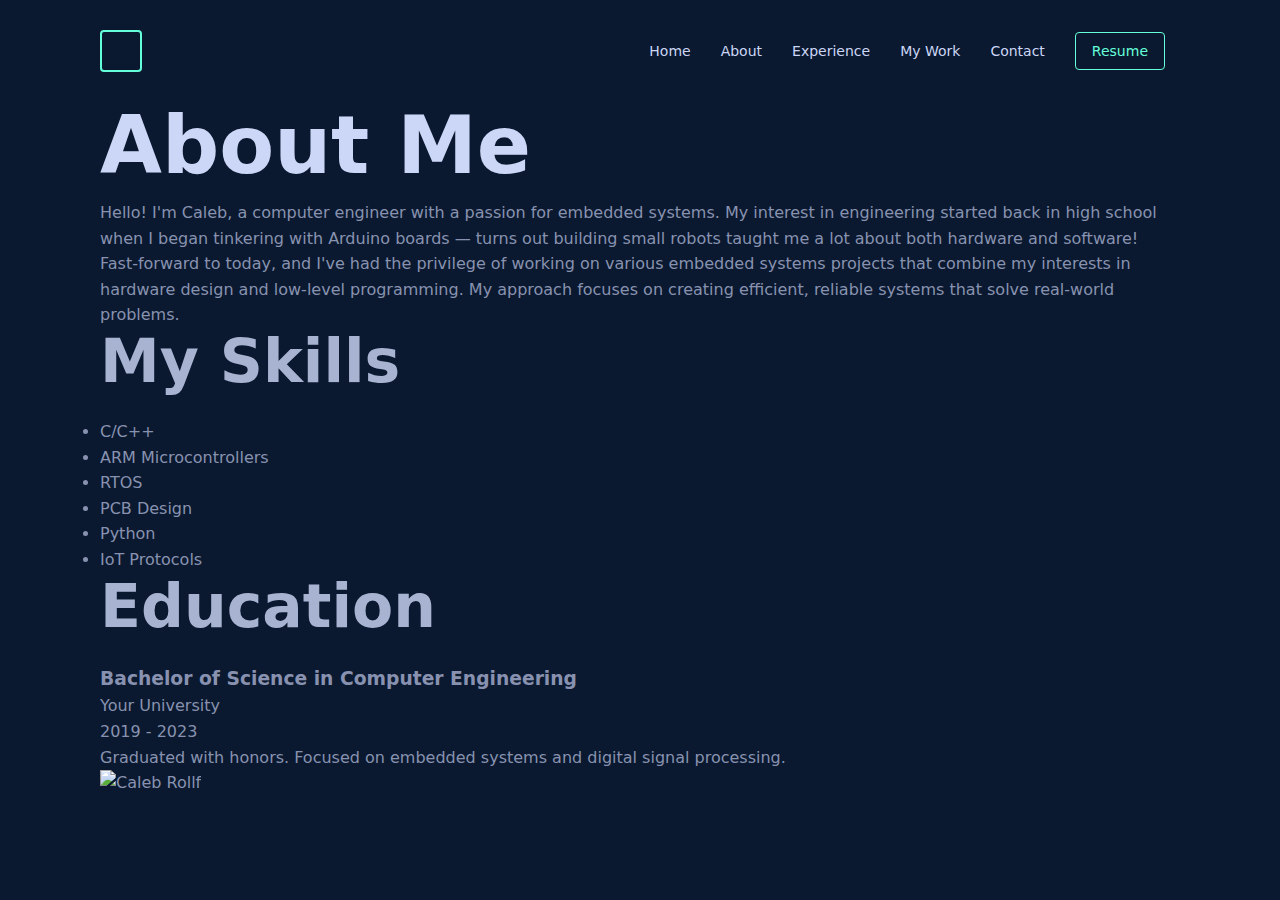
==== about.html @ 7b2e9198 "Added about.htm and Modified index.html href" ====
<!DOCTYPE html>
<html lang="en">
<head>
    <meta charset="UTF-8">
    <meta name="viewport" content="width=device-width, initial-scale=1.0">
    <title>About Caleb Rollf - Portfolio</title>
    <link rel="stylesheet" href="styles.css">
    <script src="https://cdnjs.cloudflare.com/ajax/libs/font-awesome/6.4.0/js/all.min.js"></script>
</head>
<body>
    <div class="container">
        <header>
            <div class="logo">
                <a href="index.html"><div class="logo-icon"></div></a>
            </div>
            <nav>
                <ul>
                    <li><a href="index.html">Home</a></li>
                    <li><a href="about.html" class="active">About</a></li>
                    <li><a href="experience.html">Experience</a></li>
                    <li><a href="work.html">My Work</a></li>
                    <li><a href="contact.html">Contact</a></li>
                    <li><a href="#resume" class="resume-btn">Resume</a></li>
                </ul>
            </nav>
        </header>

        <main>
            <section class="about-page">
                <h1>About Me</h1>
                
                <div class="about-content">
                    <div class="about-text">
                        <p>Hello! I'm Caleb, a computer engineer with a passion for embedded systems. My interest in engineering started back in high school when I began tinkering with Arduino boards — turns out building small robots taught me a lot about both hardware and software!</p>
                        
                        <p>Fast-forward to today, and I've had the privilege of working on various embedded systems projects that combine my interests in hardware design and low-level programming. My approach focuses on creating efficient, reliable systems that solve real-world problems.</p>
                        
                        <h2>My Skills</h2>
                        <ul class="skills-list">
                            <li>C/C++</li>
                            <li>ARM Microcontrollers</li>
                            <li>RTOS</li>
                            <li>PCB Design</li>
                            <li>Python</li>
                            <li>IoT Protocols</li>
                        </ul>
                        
                        <h2>Education</h2>
                        <div class="education">
                            <div class="education-item">
                                <h3>Bachelor of Science in Computer Engineering</h3>
                                <p class="institution">Your University</p>
                                <p class="date">2019 - 2023</p>
                                <p>Graduated with honors. Focused on embedded systems and digital signal processing.</p>
                            </div>
                        </div>
                    </div>
                    <div class="about-pic">
                        <div class="wrapper">
                            <img src="images/about-pic.jpg" alt="Caleb Rollf" width="300" height="300">
                        </div>
                    </div>
                </div>
            </section>
        </main>

        <footer>
            <div class="social-links">
                <a href="#" aria-label="GitHub"><i class="fab fa-github"></i></a>
                <!-- Add more social links as needed -->
            </div>
        </footer>
    </div>
    <script src="script.js"></script>
</body>
</html>
---- styles.css ----
:root {
    --dark-navy: #0a192f;
    --navy: #112240;
    --light-navy: #172a45;
    --lightest-navy: #303C55;
    --slate: #8892b0;
    --light-slate: #a8b2d1;
    --lightest-slate: #ccd6f6;
    --white: #e6f1ff;
    --green: #64ffda;
    --font-sans: 'Calibre', 'San Francisco', 'SF Pro Text', -apple-system, system-ui, sans-serif;
    --font-mono: 'SF Mono', 'Fira Code', 'Fira Mono', 'Roboto Mono', monospace;
    --transition: all 0.25s cubic-bezier(0.645, 0.045, 0.355, 1);
}

/* Reset */
* {
    margin: 0;
    padding: 0;
    box-sizing: border-box;
}

body {
    background-color: var(--dark-navy);
    color: var(--slate);
    font-family: var(--font-sans);
    line-height: 1.6;
    overflow-x: hidden;
}

.container {
    width: 100%;
    min-height: 100vh;
    display: flex;
    flex-direction: column;
    padding: 0 100px;
}

/* Header & Navigation */
header {
    display: flex;
    justify-content: space-between;
    align-items: center;
    padding: 30px 0;
    width: 100%;
}

.logo-icon {
    width: 42px;
    height: 42px;
    border: 2px solid var(--green);
    border-radius: 4px;
    transition: var(--transition);
}

.logo-icon:hover {
    background-color: rgba(100, 255, 218, 0.1);
}

nav ul {
    display: flex;
    list-style: none;
    align-items: center;
}

nav ul li {
    margin: 0 15px;
}

nav ul li a {
    color: var(--lightest-slate);
    text-decoration: none;
    font-size: 14px;
    transition: var(--transition);
}

nav ul li a:hover {
    color: var(--green);
}

.resume-btn {
    color: var(--green);
    background-color: transparent;
    border: 1px solid var(--green);
    border-radius: 4px;
    padding: 10px 16px;
    font-size: 14px;
    transition: var(--transition);
}

.resume-btn:hover {
    background-color: rgba(100, 255, 218, 0.1);
}

/* Hero Section */
.hero {
    display: flex;
    flex-direction: column;
    align-items: flex-start;
    justify-content: center;
    min-height: calc(100vh - 200px);
    margin-top: 50px;
}

.profile-pic-container {
    margin-bottom: 30px;
}

.profile-pic {
    width: 120px;
    height: 120px;
    border-radius: 50%;
    background-color: transparent;
    background-image: url('images/profile-pic.jpg');
    background-size: cover;
    background-position: center;
    border: 2px solid var(--green);
}

.greeting {
    color: var(--green);
    font-family: var(--font-mono);
    font-size: 16px;
    margin-bottom: 20px;
}

h1 {
    color: var(--lightest-slate);
    font-size: 80px;
    font-weight: 700;
    line-height: 1.1;
    margin-bottom: 10px;
}

h2 {
    color: var(--light-slate);
    font-size: 60px;
    font-weight: 600;
    line-height: 1.1;
    margin-bottom: 25px;
}

.description {
    max-width: 540px;
    margin-bottom: 50px;
    font-size: 20px;
}

.company {
    color: var(--green);
}

.cta-button {
    display: inline-block;
    color: var(--green);
    background-color: transparent;
    border: 1px solid var(--green);
    border-radius: 4px;
    padding: 15px 20px;
    font-size: 16px;
    text-decoration: none;
    transition: var(--transition);
}

.cta-button:hover {
    background-color: rgba(100, 255, 218, 0.1);
}

/* Footer */
footer {
    padding: 20px 0;
    margin-top: auto;
}

.social-links {
    display: flex;
    justify-content: center;
}

.social-links a {
    color: var(--light-slate);
    font-size: 22px;
    margin: 0 10px;
    transition: var(--transition);
}

.social-links a:hover {
    color: var(--green);
    transform: translateY(-3px);
}

/* Responsive Design */
@media (max-width: 768px) {
    .container {
        padding: 0 50px;
    }
    
    h1 {
        font-size: 60px;
    }
    
    h2 {
        font-size: 40px;
    }
    
    .description {
        font-size: 18px;
    }
}

@media (max-width: 480px) {
    .container {
        padding: 0 25px;
    }
    
    h1 {
        font-size: 40px;
    }
    
    h2 {
        font-size: 30px;
    }
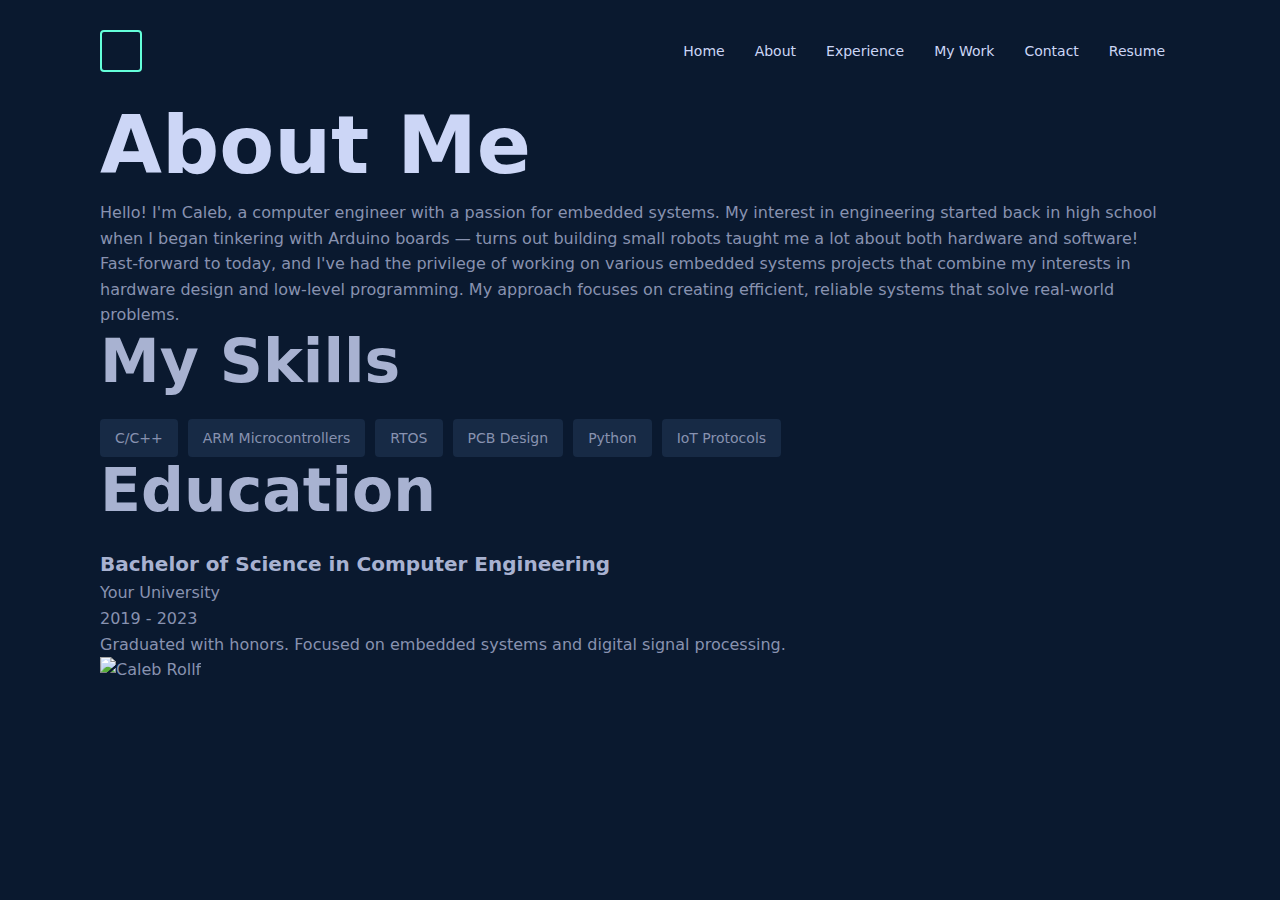
==== commit ce3b6fdb: "Updated src for css and js in about and index" ====
--- a/about.html
+++ b/about.html
@@ -4,7 +4,7 @@
     <meta charset="UTF-8">
     <meta name="viewport" content="width=device-width, initial-scale=1.0">
     <title>About Caleb Rollf - Portfolio</title>
-    <link rel="stylesheet" href="styles.css">
+    <link rel="stylesheet" href="assets/css/styles.css">
     <script src="https://cdnjs.cloudflare.com/ajax/libs/font-awesome/6.4.0/js/all.min.js"></script>
 </head>
 <body>
@@ -71,6 +71,6 @@
             </div>
         </footer>
     </div>
-    <script src="script.js"></script>
+    <script src="assets/js/script.js"></script>
 </body>
 </html>
--- a/assets/css/styles.css
+++ b/assets/css/styles.css
@@ -0,0 +1,472 @@
+:root {
+    --dark-navy: #0a192f;
+    --navy: #112240;
+    --light-navy: #172a45;
+    --lightest-navy: #303C55;
+    --slate: #8892b0;
+    --light-slate: #a8b2d1;
+    --lightest-slate: #ccd6f6;
+    --white: #e6f1ff;
+    --green: #64ffda;
+    --font-sans: 'Calibre', 'San Francisco', 'SF Pro Text', -apple-system, system-ui, sans-serif;
+    --font-mono: 'SF Mono', 'Fira Code', 'Fira Mono', 'Roboto Mono', monospace;
+    --transition: all 0.25s cubic-bezier(0.645, 0.045, 0.355, 1);
+}
+
+/* Reset */
+* {
+    margin: 0;
+    padding: 0;
+    box-sizing: border-box;
+}
+
+body {
+    background-color: var(--dark-navy);
+    color: var(--slate);
+    font-family: var(--font-sans);
+    line-height: 1.6;
+    overflow-x: hidden;
+}
+
+.container {
+    width: 100%;
+    min-height: 100vh;
+    display: flex;
+    flex-direction: column;
+    padding: 0 100px;
+}
+
+/* Header & Navigation */
+header {
+    display: flex;
+    justify-content: space-between;
+    align-items: center;
+    padding: 30px 0;
+    width: 100%;
+}
+
+.logo-icon {
+    width: 42px;
+    height: 42px;
+    border: 2px solid var(--green);
+    border-radius: 4px;
+    transition: var(--transition);
+}
+
+.logo-icon:hover {
+    background-color: rgba(100, 255, 218, 0.1);
+}
+
+nav ul {
+    display: flex;
+    list-style: none;
+    align-items: center;
+}
+
+nav ul li {
+    margin: 0 15px;
+}
+
+nav ul li a {
+    color: var(--lightest-slate);
+    text-decoration: none;
+    font-size: 14px;
+    transition: var(--transition);
+}
+
+nav ul li a:hover {
+    color: var(--green);
+}
+
+.project-btn {
+    color: var(--green);
+    background-color: transparent;
+    border: 1px solid var(--green);
+    border-radius: 4px;
+    padding: 10px 16px;
+    font-size: 14px;
+    transition: var(--transition);
+}
+
+.project-btn:hover {
+    background-color: rgba(100, 255, 218, 0.1);
+}
+
+/* Hero Section */
+.hero {
+    display: flex;
+    flex-direction: column;
+    align-items: flex-start;
+    justify-content: center;
+    min-height: calc(100vh - 200px);
+    margin-top: 50px;
+}
+
+.profile-pic-container {
+    margin-bottom: 30px;
+}
+
+.profile-pic {
+    width: 120px;
+    height: 120px;
+    border-radius: 50%;
+    background-color: transparent;
+    background-image: url('images/profile-pic.jpg');
+    background-size: cover;
+    background-position: center;
+    border: 2px solid var(--green);
+}
+
+.greeting {
+    color: var(--green);
+    font-family: var(--font-mono);
+    font-size: 16px;
+    margin-bottom: 20px;
+}
+
+h1 {
+    color: var(--lightest-slate);
+    font-size: 80px;
+    font-weight: 700;
+    line-height: 1.1;
+    margin-bottom: 10px;
+}
+
+h2 {
+    color: var(--light-slate);
+    font-size: 60px;
+    font-weight: 600;
+    line-height: 1.1;
+    margin-bottom: 25px;
+}
+
+.description {
+    max-width: 540px;
+    margin-bottom: 50px;
+    font-size: 20px;
+}
+
+.company {
+    color: var(--green);
+}
+
+.cta-button {
+    display: inline-block;
+    color: var(--green);
+    background-color: transparent;
+    border: 1px solid var(--green);
+    border-radius: 4px;
+    padding: 15px 20px;
+    font-size: 16px;
+    text-decoration: none;
+    transition: var(--transition);
+}
+
+.cta-button:hover {
+    background-color: rgba(100, 255, 218, 0.1);
+}
+
+/* Footer */
+.contact-section {
+    padding: 80px 0;
+    background-color: var(--navy); /* Slightly lighter background for contrast */
+    position: relative;
+    min-height: 60vh; /* Makes it substantial but not full screen */
+    display: flex;
+    align-items: center;
+}
+
+.contact-inner {
+    max-width: 800px;
+    margin: 0 auto;
+    padding: 0 50px;
+    width: 100%;
+}
+
+.section-title {
+    font-size: 32px;
+    margin-bottom: 50px;
+    color: var(--lightest-slate);
+    display: flex;
+    align-items: baseline;
+}
+
+.section-number {
+    color: var(--green);
+    font-family: var(--font-mono);
+    font-size: 20px;
+    margin-right: 10px;
+}
+
+.contact-container {
+    display: flex;
+    flex-direction: column;
+    align-items: center;
+    text-align: center;
+    border-radius: 10px;
+    background-color: var(--light-navy);
+    padding: 40px;
+    box-shadow: 0 10px 30px -15px rgba(2, 12, 27, 0.7);
+}
+
+.contact-text h3 {
+    color: var(--lightest-slate);
+    font-size: 32px;
+    margin-bottom: 15px;
+}
+
+.contact-text p {
+    color: var(--light-slate);
+    font-size: 18px;
+    max-width: 500px;
+    margin: 0 auto 30px;
+}
+
+.contact-cta {
+    margin: 20px 0 40px;
+}
+
+.contact-button {
+    background-color: transparent;
+    color: var(--green);
+    border: 1px solid var(--green);
+    border-radius: 4px;
+    padding: 15px 28px;
+    font-family: var(--font-mono);
+    font-size: 16px;
+    text-decoration: none;
+    transition: var(--transition);
+    display: inline-flex;
+    align-items: center;
+}
+
+.contact-button:hover {
+    background-color: rgba(100, 255, 218, 0.1);
+    transform: translateY(-3px);
+}
+
+.contact-button i {
+    margin-left: 10px;
+}
+
+.social-container {
+    width: 100%;
+    border-top: 1px solid var(--lightest-navy);
+    padding-top: 30px;
+    margin-top: 10px;
+}
+
+.social-links {
+    display: flex;
+    justify-content: center;
+    gap: 30px;
+}
+
+.social-links a {
+    color: var(--light-slate);
+    font-size: 24px;
+    transition: var(--transition);
+    height: 50px;
+    width: 50px;
+    display: flex;
+    align-items: center;
+    justify-content: center;
+    border-radius: 50%;
+}
+
+.social-links a:hover {
+    color: var(--green);
+    transform: translateY(-3px);
+    background-color: var(--navy);
+}
+
+/* Experience Page */
+.experience-page {
+    padding: 80px 0;
+}
+
+.experience-page h1 {
+    margin-bottom: 40px;
+}
+
+.experience-item {
+    margin-bottom: 40px;
+    padding: 20px;
+    background-color: var(--light-navy);
+    border-radius: 4px;
+}
+
+.experience-item h2 {
+    font-size: 24px;
+    color: var(--lightest-slate);
+    margin-bottom: 10px;
+}
+
+.experience-item .company {
+    color: var(--green);
+    font-family: var(--font-mono);
+    margin-bottom: 5px;
+}
+
+.experience-item .date {
+    color: var(--light-slate);
+    font-size: 14px;
+    margin-bottom: 15px;
+}
+
+.experience-item ul {
+    list-style: none;
+    padding-left: 20px;
+}
+
+.experience-item ul li {
+    position: relative;
+    margin-bottom: 10px;
+}
+
+.experience-item ul li:before {
+    content: "▹";
+    color: var(--green);
+    position: absolute;
+    left: -20px;
+}
+
+/* Resume Page */
+.resume-page {
+    padding: 80px 0;
+}
+
+.resume-content {
+    max-width: 800px;
+    margin: 0 auto;
+}
+
+.resume-download {
+    margin-bottom: 40px;
+    text-align: center;
+}
+
+.resume-section {
+    margin-bottom: 40px;
+}
+
+.resume-section h2 {
+    font-size: 28px;
+    color: var(--lightest-slate);
+    margin-bottom: 20px;
+}
+
+.education-item h3 {
+    color: var(--light-slate);
+    font-size: 20px;
+}
+
+.skills-list {
+    display: flex;
+    flex-wrap: wrap;
+    gap: 10px;
+    list-style: none;
+}
+
+.skills-list li {
+    background-color: var(--light-navy);
+    padding: 8px 15px;
+    border-radius: 4px;
+    font-size: 14px;
+}
+
+/* Projects Page */
+.projects-page {
+    padding: 80px 0;
+}
+
+.projects-grid {
+    display: grid;
+    grid-template-columns: repeat(auto-fit, minmax(300px, 1fr));
+    gap: 30px;
+}
+
+.project-card {
+    background-color: var(--light-navy);
+    padding: 25px;
+    border-radius: 4px;
+    transition: var(--transition);
+}
+
+.project-card:hover {
+    transform: translateY(-5px);
+    box-shadow: 0 10px 30px -15px rgba(2, 12, 27, 0.7);
+}
+
+.project-card h2 {
+    font-size: 22px;
+    color: var(--lightest-slate);
+    margin-bottom: 15px;
+}
+
+.project-card p {
+    margin-bottom: 20px;
+}
+
+.project-links a {
+    color: var(--light-slate);
+    font-size: 24px;
+    margin-right: 15px;
+    transition: var(--transition);
+}
+
+.project-links a:hover {
+    color: var(--green);
+}
+/* Scroll Animation */
+@keyframes fadeInUp {
+    from {
+        opacity: 0;
+        transform: translateY(30px);
+    }
+    to {
+        opacity: 1;
+        transform: translateY(0);
+    }
+}
+
+.contact-container {
+    opacity: 0;
+    transform: translateY(30px);
+}
+
+.contact-container.visible {
+    animation: fadeInUp 0.6s ease forwards;
+}
+/* Responsive Design */
+@media (max-width: 768px) {
+    .container {
+        padding: 0 50px;
+    }
+    
+    h1 {
+        font-size: 60px;
+    }
+    
+    h2 {
+        font-size: 40px;
+    }
+    
+    .description {
+        font-size: 18px;
+    }
+}
+
+@media (max-width: 480px) {
+    .container {
+        padding: 0 25px;
+    }
+    
+    h1 {
+        font-size: 40px;
+    }
+    
+    h2 {
+        font-size: 30px;
+    }
+
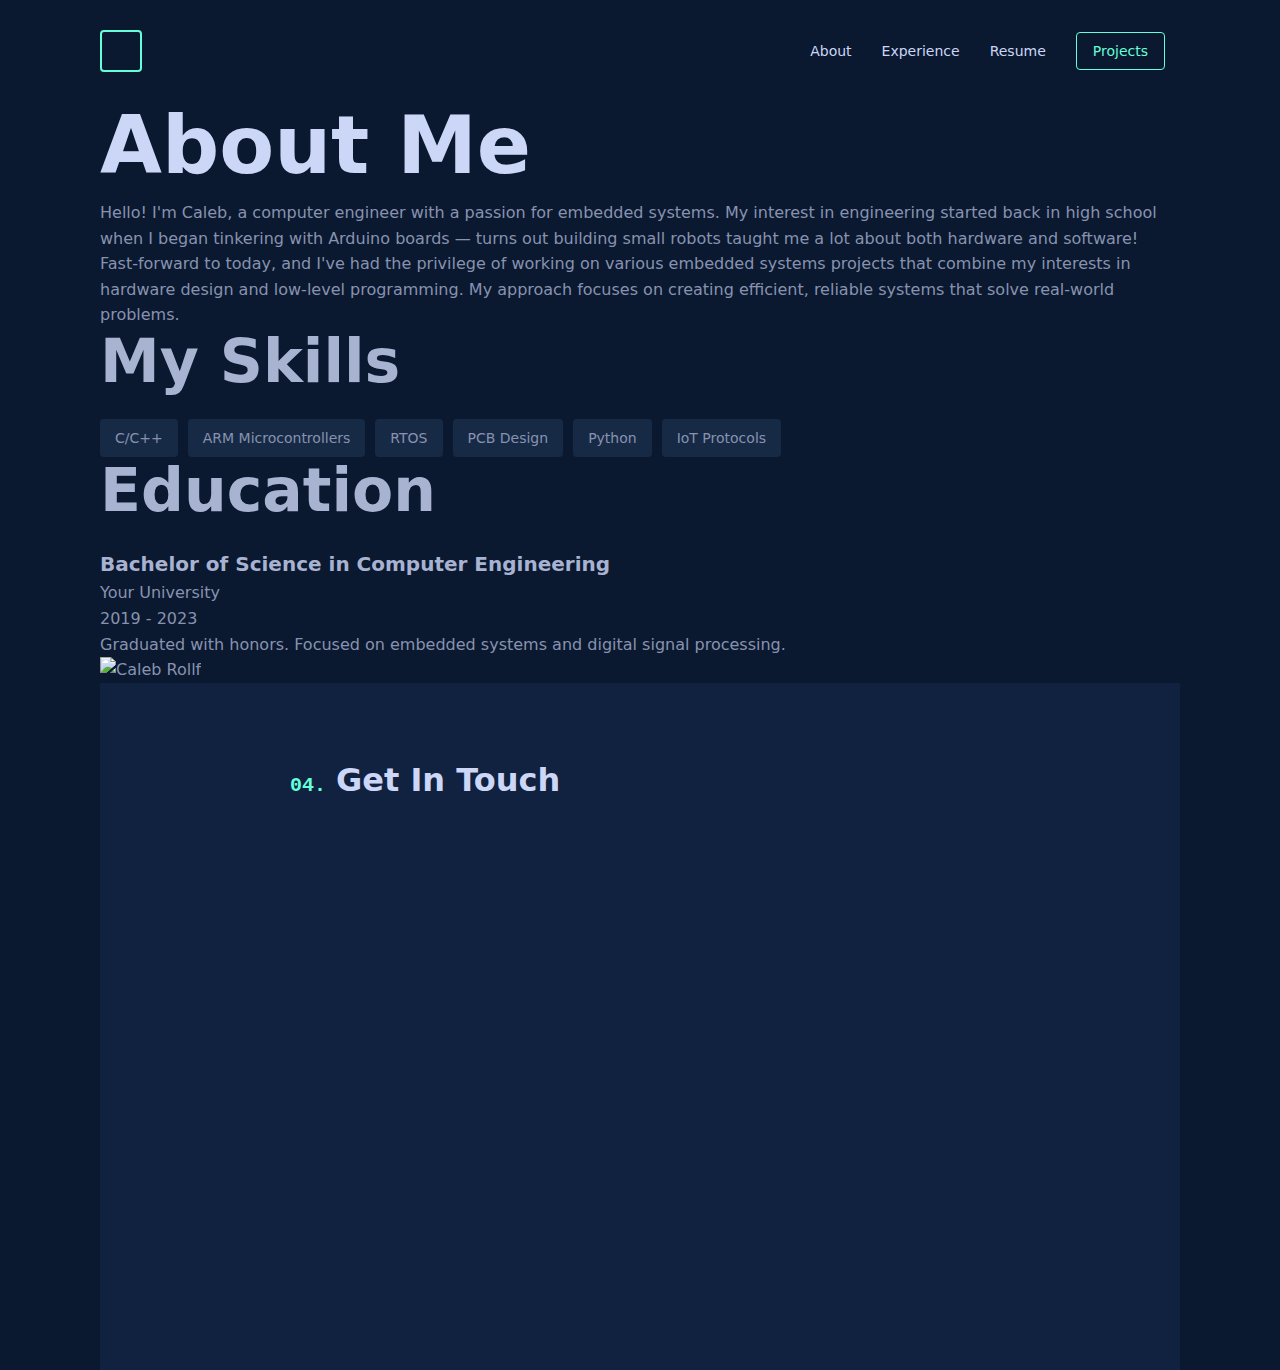
==== commit e157be44: "Fixed incorrect directory references" ====
--- a/about.html
+++ b/about.html
@@ -8,23 +8,20 @@
     <script src="https://cdnjs.cloudflare.com/ajax/libs/font-awesome/6.4.0/js/all.min.js"></script>
 </head>
 <body>
-    <div class="container">
+    <div class="container">        
         <header>
             <div class="logo">
-                <a href="index.html"><div class="logo-icon"></div></a>
+                <a href="#"><div class="logo-icon"></div></a>
             </div>
             <nav>
                 <ul>
-                    <li><a href="index.html">Home</a></li>
-                    <li><a href="about.html" class="active">About</a></li>
+                    <li><a href="about.html">About</a></li>
                     <li><a href="experience.html">Experience</a></li>
-                    <li><a href="work.html">My Work</a></li>
-                    <li><a href="contact.html">Contact</a></li>
-                    <li><a href="#resume" class="resume-btn">Resume</a></li>
+                    <li><a href="resume.html">Resume</a></li>
+                    <li><a href="projects.html"class="project-btn">Projects</a></li>
                 </ul>
             </nav>
         </header>
-
         <main>
             <section class="about-page">
                 <h1>About Me</h1>
@@ -57,19 +54,42 @@
                     </div>
                     <div class="about-pic">
                         <div class="wrapper">
-                            <img src="images/about-pic.jpg" alt="Caleb Rollf" width="300" height="300">
+                            <img src="assets/images/about-pic.jpg" alt="Caleb Rollf" width="300" height="300">
                         </div>
                     </div>
                 </div>
             </section>
         </main>
 
-        <footer>
-            <div class="social-links">
-                <a href="#" aria-label="GitHub"><i class="fab fa-github"></i></a>
-                <!-- Add more social links as needed -->
-            </div>
-        </footer>
+	<section id="contact" class="contact-section">
+    		<div class="contact-inner">
+        		<h2 class="section-title"><span class="section-number">04.</span> Get In Touch</h2>
+       			<div class="contact-container">
+            			<div class="contact-text">
+                			<h3>Let's connect!</h3>
+                			<p>I'm currently exploring new opportunities in embedded systems and computer engineering.</p>
+            			</div>
+            
+            		<div class="contact-cta">
+                		<a href="mailto:caleb.rollf@gmail.com" class="contact-button">
+                    Say Hello <i class="fas fa-paper-plane"></i>
+                		</a>
+            		</div>
+            
+            		<div class="social-container">
+                		<div class="social-links">
+                    			<a href="https://github.com/lemonsloth" aria-label="GitHub" target="_blank">
+                        			<i class="fab fa-github"></i>
+                    			</a>
+                    			<a href="https://linkedin.com/in/caleb-rollf" aria-label="LinkedIn" target="_blank">
+                        			<i class="fab fa-linkedin-in"></i>
+                    			</a>
+                		</div>
+            		</div>
+        		</div>
+    		</div>
+	</section>
+
     </div>
     <script src="assets/js/script.js"></script>
 </body>
--- a/assets/css/styles.css
+++ b/assets/css/styles.css
@@ -111,7 +111,7 @@
     height: 120px;
     border-radius: 50%;
     background-color: transparent;
-    background-image: url('images/profile-pic.jpg');
+    background-image: url('assets/images/profile-pic.jpg');
     background-size: cover;
     background-position: center;
     border: 2px solid var(--green);
